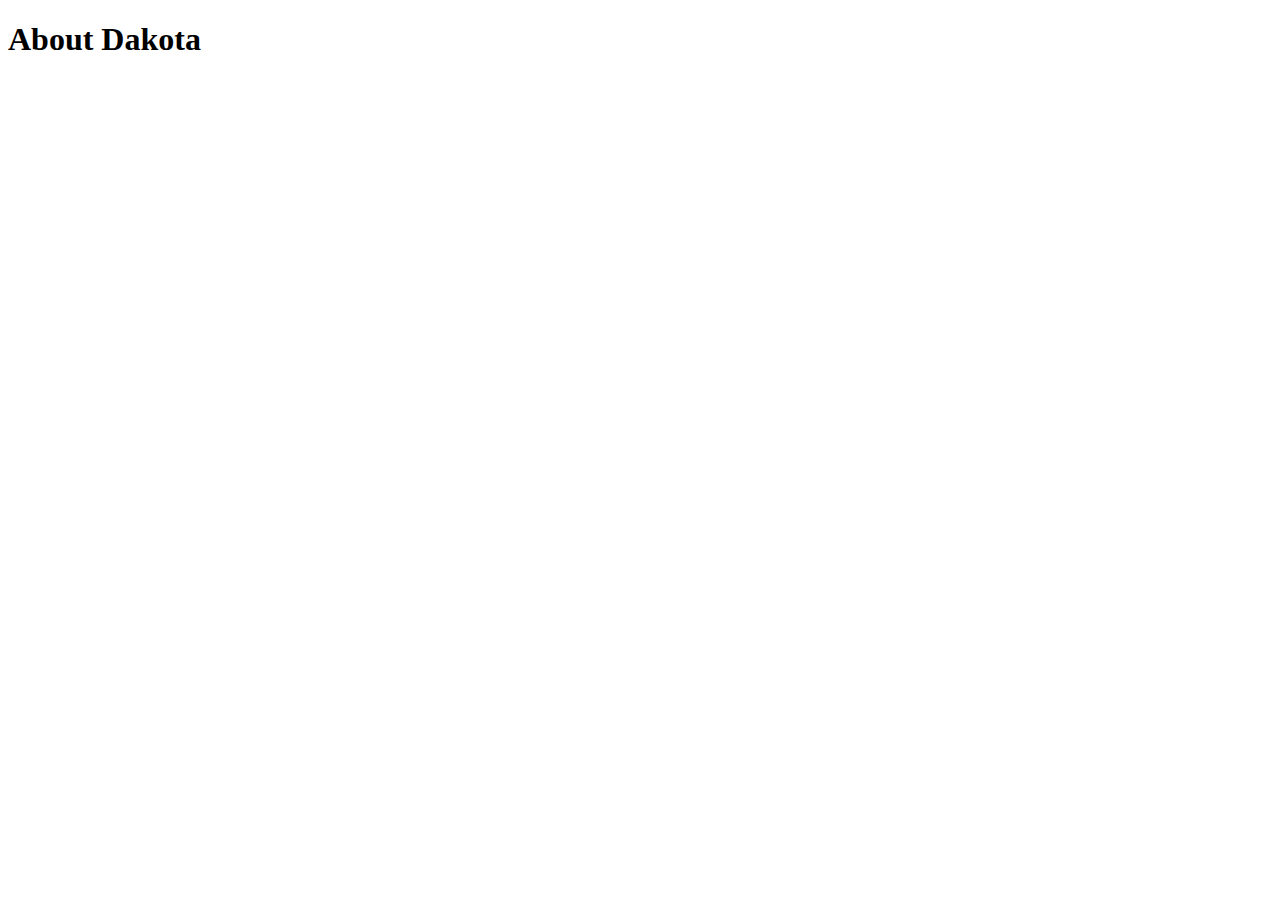
==== index.html @ c7846501 "commit 1" ====
<!DOCTYPE html>
<html lang="en">

<head>
    <meta charset="UTF-8">
    <meta name="viewport" content="width=device-width, initial-scale=1.0">
    <meta http-equiv="X-UA-Compatible" content="ie=edge">
    <link rel="stylesheet" href="style.css">
    <title>Document</title>
</head>

<body>
<h1><strong>About Dakota</strong></h1>
    <script type="module" src="app.js"></script>
</body>

</html>
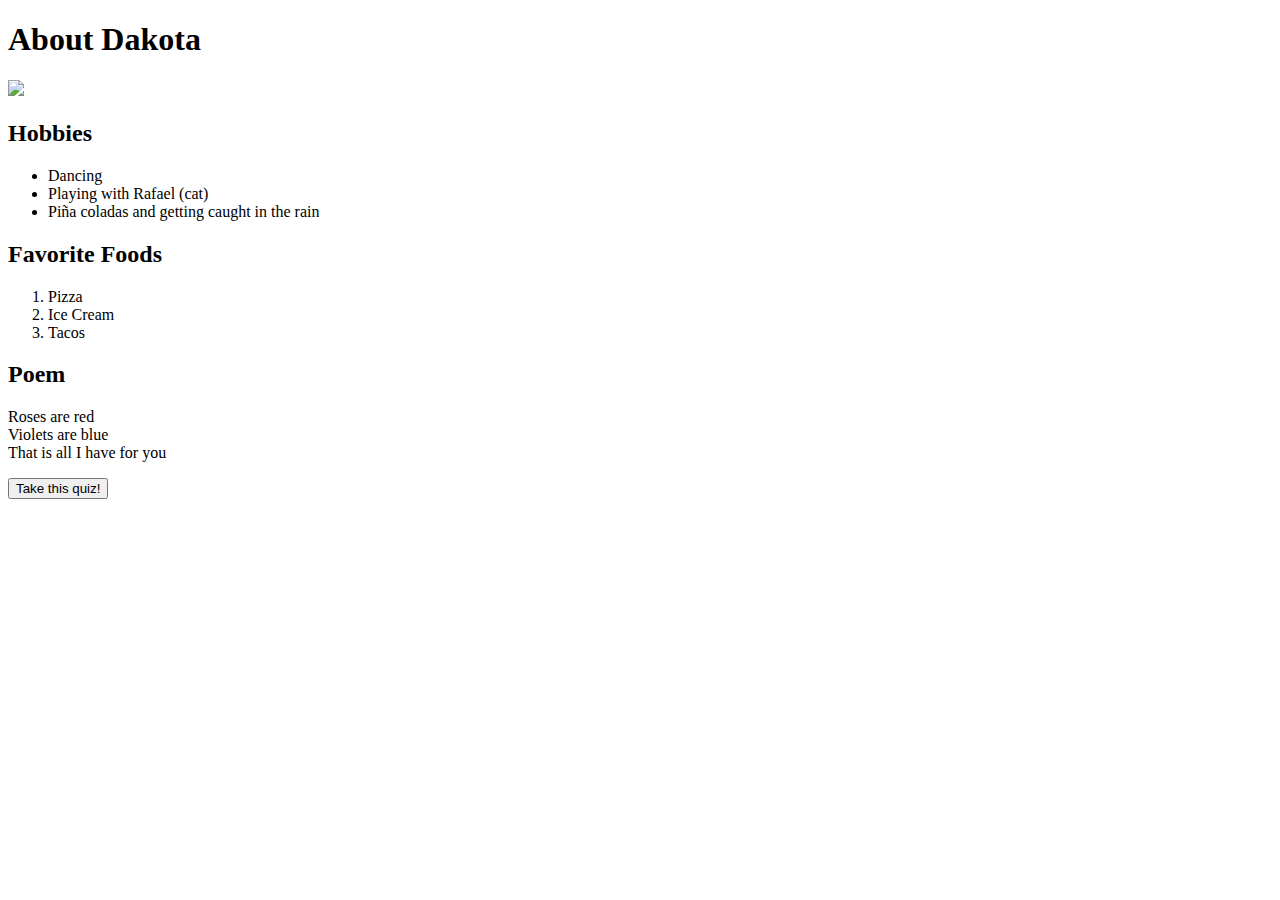
==== commit bee3557c: "commit 2" ====
--- a/index.html
+++ b/index.html
@@ -11,6 +11,39 @@
 
 <body>
 <h1><strong>About Dakota</strong></h1>
+<img src="./image000000.jpg">
+
+<section>
+    <h2>Hobbies</h2>
+    <ul>
+        <li>Dancing</li>
+        <li>Playing with Rafael (cat)</li>
+        <li>Piña coladas and getting caught in the rain</li>
+    </ul>
+</section>
+
+<section>
+    <h2>Favorite Foods</h2>
+    <ol>
+        <li>Pizza</li>
+        <li>Ice Cream</li>
+        <li>Tacos</li>
+    </ol>
+</section>
+
+<section>
+    <h2>Poem</h2>
+    <p>
+        Roses are red <br>
+        Violets are blue <br>
+        That is all I have for you
+    </p>
+    <label>
+        <button id="quiz-button"> 
+            Take this quiz!
+        </button>
+    </label>
+</section>
     <script type="module" src="app.js"></script>
 </body>
 
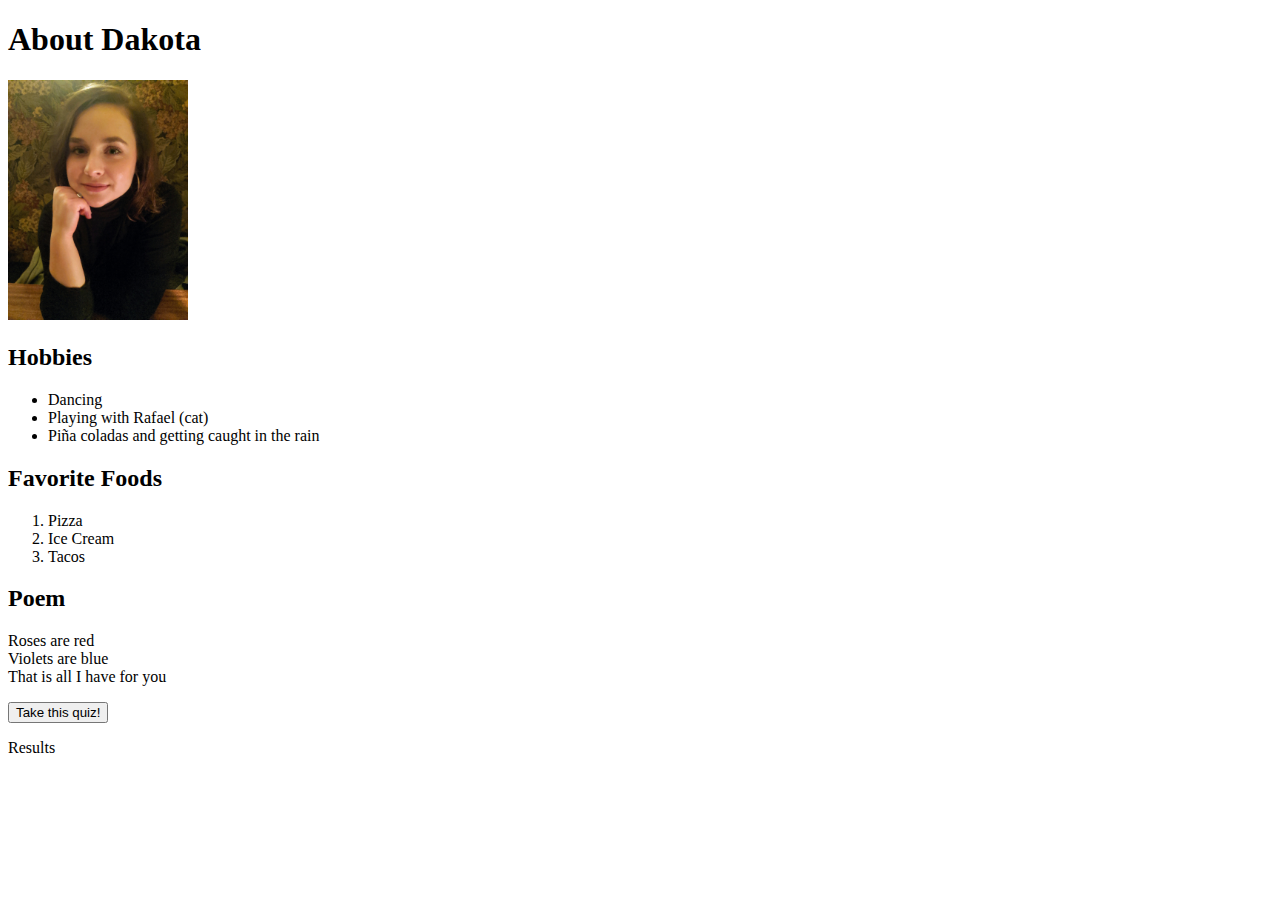
==== commit 6d74b5c1: "commit 4" ====
--- a/index.html
+++ b/index.html
@@ -11,7 +11,7 @@
 
 <body>
 <h1><strong>About Dakota</strong></h1>
-<img src="./image000000.jpg">
+<img id="face" src="./image000000.jpg">
 
 <section>
     <h2>Hobbies</h2>
@@ -33,7 +33,7 @@
 
 <section>
     <h2>Poem</h2>
-    <p>
+    <p class="poem">
         Roses are red <br>
         Violets are blue <br>
         That is all I have for you
@@ -43,6 +43,7 @@
             Take this quiz!
         </button>
     </label>
+    <p id="total">Results</p>
 </section>
     <script type="module" src="app.js"></script>
 </body>
--- a/style.css
+++ b/style.css
@@ -0,0 +1,8 @@
+#face {
+    height: 200;
+    width: 180px;
+};
+
+.poem {
+    bo
+}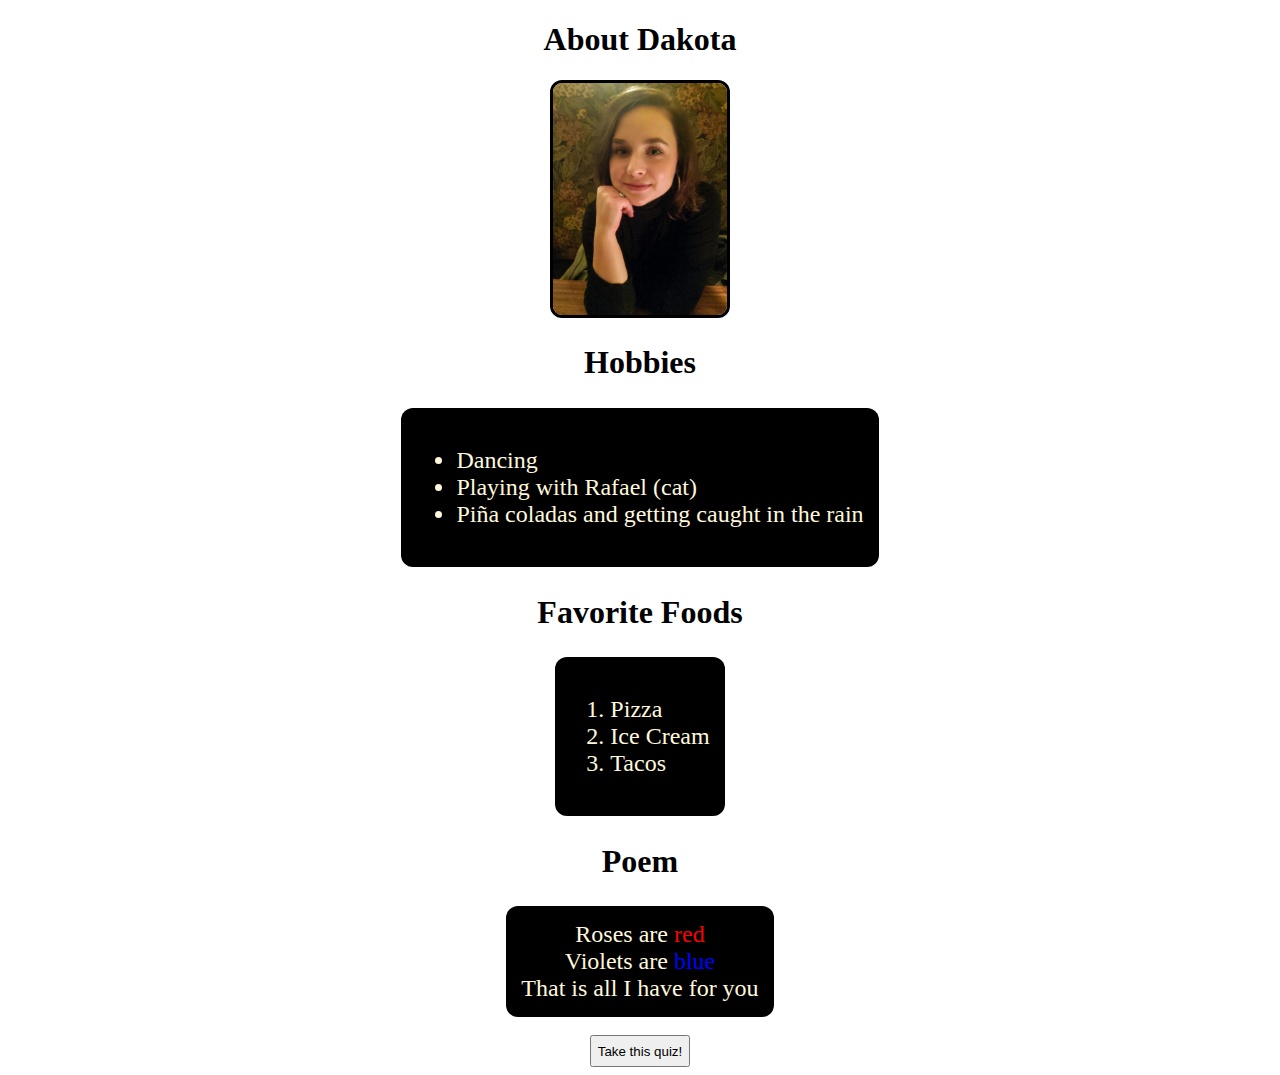
==== commit b824a215: "Final Commit" ====
--- a/index.html
+++ b/index.html
@@ -5,46 +5,57 @@
     <meta charset="UTF-8">
     <meta name="viewport" content="width=device-width, initial-scale=1.0">
     <meta http-equiv="X-UA-Compatible" content="ie=edge">
-    <link rel="stylesheet" href="style.css">
+    <link rel="stylesheet" type ="text/css" href="style.css">
     <title>Document</title>
 </head>
 
-<body>
+<body class="body">
 <h1><strong>About Dakota</strong></h1>
-<img id="face" src="./image000000.jpg">
-
-<section>
-    <h2>Hobbies</h2>
-    <ul>
-        <li>Dancing</li>
-        <li>Playing with Rafael (cat)</li>
-        <li>Piña coladas and getting caught in the rain</li>
-    </ul>
+<section class="container">
+    <img id="face" src="./image000000 2.jpg" alt="A profile photo of Dakota"> 
 </section>
 
-<section>
-    <h2>Favorite Foods</h2>
-    <ol>
-        <li>Pizza</li>
-        <li>Ice Cream</li>
-        <li>Tacos</li>
-    </ol>
+<h2>Hobbies</h2>
+<section class="container">
+        <div class="content">
+            <ul>
+                <li>Dancing</li>
+                <li>Playing with Rafael (cat)</li>
+                <li>Piña coladas and getting caught in the rain</li>
+            </ul>
+    </div>
 </section>
 
-<section>
-    <h2>Poem</h2>
-    <p class="poem">
-        Roses are red <br>
-        Violets are blue <br>
+<h2>Favorite Foods</h2>
+
+<section class="container">
+    <div class="content"> 
+            <ol>
+                <li>Pizza</li>
+                <li>Ice Cream</li>
+                <li>Tacos</li>
+            </ol>
+    </div>
+</section>
+
+<h2>Poem</h2>
+
+<section class="container">
+    <div id="poem" class="content">
+        Roses are <span id="red">red</span> <br>
+        Violets are <span id="blue">blue</span> <br>
         That is all I have for you
-    </p>
-    <label>
+    </div>
+</section>
+
+    <br>
+<section class="container">
         <button id="quiz-button"> 
             Take this quiz!
         </button>
-    </label>
-    <p id="total">Results</p>
+    <p id="total"></p>
 </section>
+
     <script type="module" src="app.js"></script>
 </body>
 
--- a/style.css
+++ b/style.css
@@ -1,8 +1,55 @@
+* {
+    box-sizing: border-box;
+}
+
+.body {
+    font-family: fantasy;
+    height: 100%;
+    background-image: url(josh-hild-XKNoL2GQg5o-unsplash.jpg);
+}
+
+h1, h2 {
+text-align: center;
+font-size: xx-large;
+}
+
+.container {
+    height: 100%; 
+    display: flex;
+}
+
+.content {
+    width: 200;
+    display: inline-block;
+    margin: 0 auto;
+    background-color: black;
+    border-radius: 12px;
+    color: cornsilk;
+    padding: 15px;  
+    font-size: x-large;
+}
 #face {
     height: 200;
     width: 180px;
-};
+    border-style: solid;
+    border-color: black;
+    border-radius: 12px;
+    margin-left: auto;
+    margin-right: auto;
+}
+#poem {
+    text-align: center;
+    
+}
 
-.poem {
-    bo
+#quiz-button {
+    margin: 0 auto;
+}
+
+#red {
+color: red;
+}
+
+#blue {
+color: blue;
 }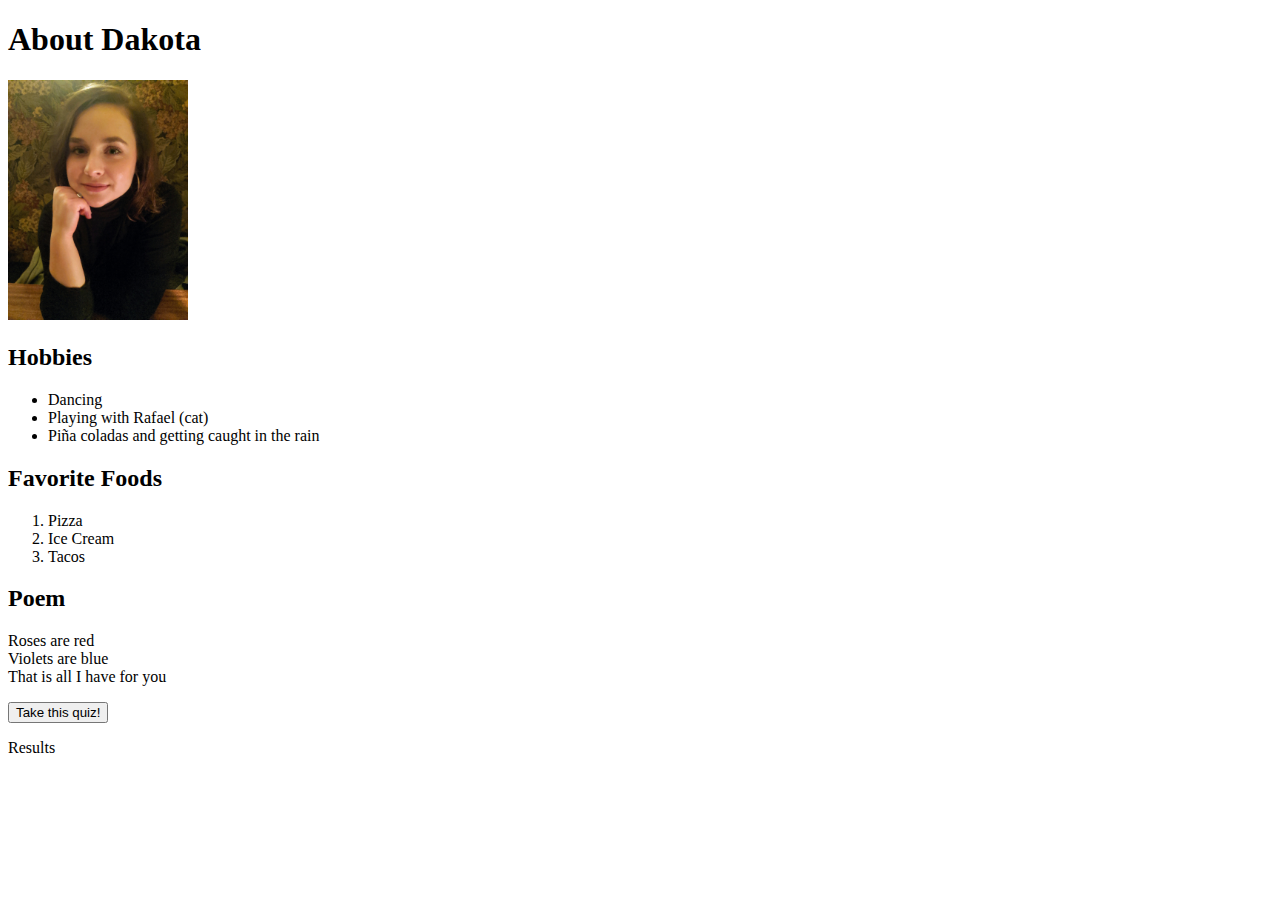
==== commit 2b83b482: "Merge pull request #2 from dakotadruley/dev" ====
--- a/index.html
+++ b/index.html
@@ -5,57 +5,46 @@
     <meta charset="UTF-8">
     <meta name="viewport" content="width=device-width, initial-scale=1.0">
     <meta http-equiv="X-UA-Compatible" content="ie=edge">
-    <link rel="stylesheet" type ="text/css" href="style.css">
+    <link rel="stylesheet" href="style.css">
     <title>Document</title>
 </head>
 
-<body class="body">
+<body>
 <h1><strong>About Dakota</strong></h1>
-<section class="container">
-    <img id="face" src="./image000000 2.jpg" alt="A profile photo of Dakota"> 
+<img id="face" src="./image000000.jpg">
+
+<section>
+    <h2>Hobbies</h2>
+    <ul>
+        <li>Dancing</li>
+        <li>Playing with Rafael (cat)</li>
+        <li>Piña coladas and getting caught in the rain</li>
+    </ul>
 </section>
 
-<h2>Hobbies</h2>
-<section class="container">
-        <div class="content">
-            <ul>
-                <li>Dancing</li>
-                <li>Playing with Rafael (cat)</li>
-                <li>Piña coladas and getting caught in the rain</li>
-            </ul>
-    </div>
+<section>
+    <h2>Favorite Foods</h2>
+    <ol>
+        <li>Pizza</li>
+        <li>Ice Cream</li>
+        <li>Tacos</li>
+    </ol>
 </section>
 
-<h2>Favorite Foods</h2>
-
-<section class="container">
-    <div class="content"> 
-            <ol>
-                <li>Pizza</li>
-                <li>Ice Cream</li>
-                <li>Tacos</li>
-            </ol>
-    </div>
-</section>
-
-<h2>Poem</h2>
-
-<section class="container">
-    <div id="poem" class="content">
-        Roses are <span id="red">red</span> <br>
-        Violets are <span id="blue">blue</span> <br>
+<section>
+    <h2>Poem</h2>
+    <p class="poem">
+        Roses are red <br>
+        Violets are blue <br>
         That is all I have for you
-    </div>
-</section>
-
-    <br>
-<section class="container">
+    </p>
+    <label>
         <button id="quiz-button"> 
             Take this quiz!
         </button>
-    <p id="total"></p>
+    </label>
+    <p id="total">Results</p>
 </section>
-
     <script type="module" src="app.js"></script>
 </body>
 
--- a/style.css
+++ b/style.css
@@ -1,55 +1,8 @@
-* {
-    box-sizing: border-box;
-}
-
-.body {
-    font-family: fantasy;
-    height: 100%;
-    background-image: url(josh-hild-XKNoL2GQg5o-unsplash.jpg);
-}
-
-h1, h2 {
-text-align: center;
-font-size: xx-large;
-}
-
-.container {
-    height: 100%; 
-    display: flex;
-}
-
-.content {
-    width: 200;
-    display: inline-block;
-    margin: 0 auto;
-    background-color: black;
-    border-radius: 12px;
-    color: cornsilk;
-    padding: 15px;  
-    font-size: x-large;
-}
 #face {
     height: 200;
     width: 180px;
-    border-style: solid;
-    border-color: black;
-    border-radius: 12px;
-    margin-left: auto;
-    margin-right: auto;
-}
-#poem {
-    text-align: center;
-    
-}
+};
 
-#quiz-button {
-    margin: 0 auto;
-}
-
-#red {
-color: red;
-}
-
-#blue {
-color: blue;
+.poem {
+    bo
 }